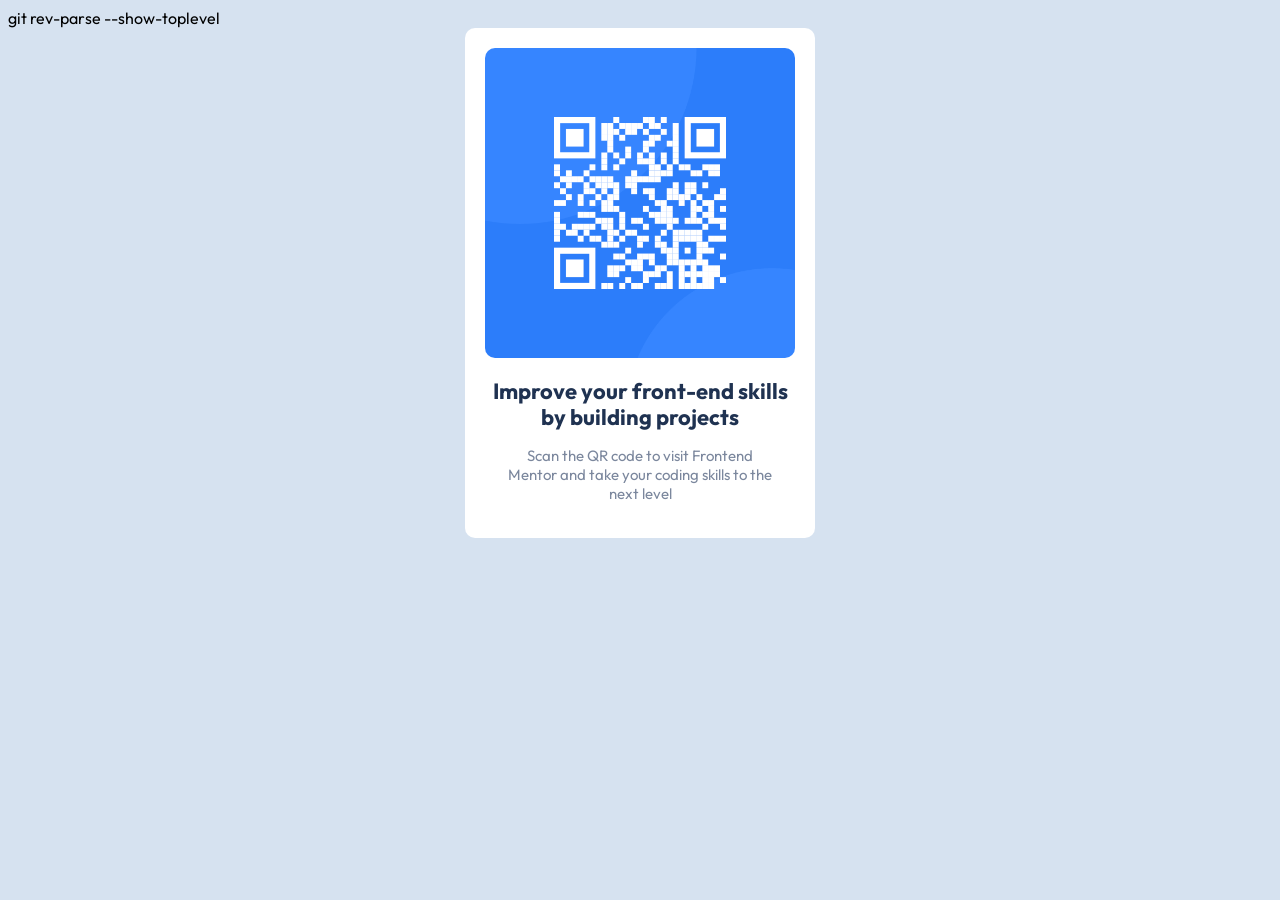
==== index.html @ 4185ad29 "Rename qr.html to index.html Rename qr.html to index.html" ====
<!DOCTYPE html>
<html lang="en">
<head>
    <meta charset="UTF-8">
    <meta name="viewport" content="width=device-width, initial-scale=1.0">
    <title>QR Component</title>
    <link rel="stylesheet" href="qr.css">
    <link rel="preconnect" href="https://fonts.googleapis.com">
    <link rel="preconnect" href="https://fonts.gstatic.com" crossorigin>
    <link href="https://fonts.googleapis.com/css2?family=Outfit:wght@400;700&display=swap" rel="stylesheet">
    <link > 
</head>git rev-parse --show-toplevel
<body>
    <div class="main-box">
        <img src="images/image-qr-code.png" alt="QR Code" class="qr-image">
        <h1>Improve your front-end skills by building projects</h1>
        <p>Scan the QR code to visit Frontend Mentor and take your coding skills to the next level</p>
    </div>
    
</body>
</html>
---- qr.css ----
body {
    background-color:hsl(212, 45%, 89%);
    font-family: 'Outfit', sans-serif;
}

.main-box {
    box-sizing: border-box;
    background-color: hsl(0, 0%, 100%);
    width: 100%;
    max-width: 350px;  
    padding: 20px;
    border-radius: 10px;
    margin-left: auto;
    margin-right: auto;
}
.qr-image {
    display: block;
    width: 100%;
    aspect-ratio: 1;
    object-fit: cover;
    border-radius: 10px;
}

p{
    font-size: 15px;
    color: hsl(220, 15%, 55%);
    text-align: center;
    padding: 0px 20px;
}
h1 {
    color: hsl(218, 44%, 22%);
    font-size: 22px;
    font-weight: 700;
    line-height: 1.2;
    text-align: center;
    margin: 20px 0px 12px;
}
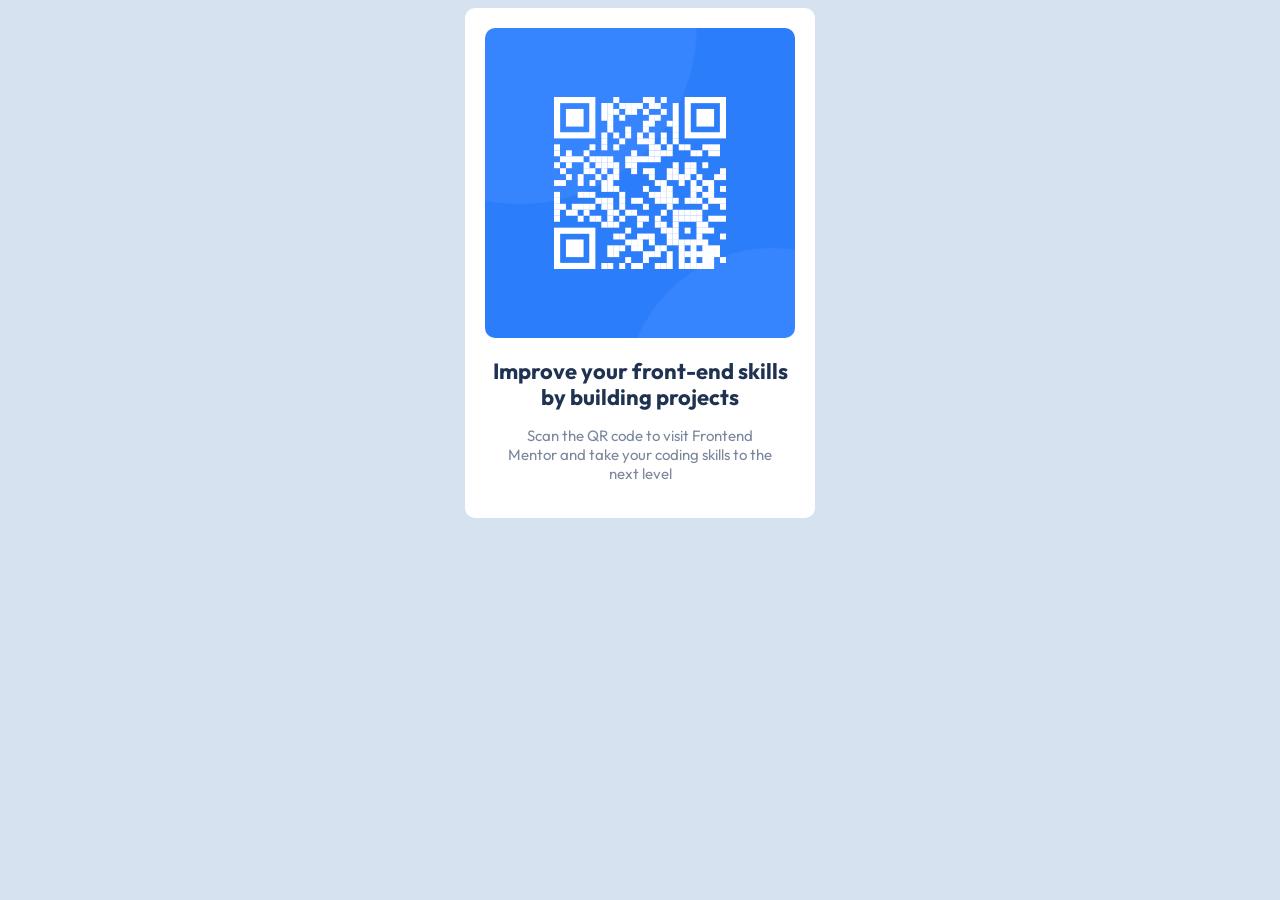
==== commit 57eb94ee: "Fix closing head tag in index.html Remove unnecessary elements" ====
--- a/index.html
+++ b/index.html
@@ -9,7 +9,7 @@
     <link rel="preconnect" href="https://fonts.gstatic.com" crossorigin>
     <link href="https://fonts.googleapis.com/css2?family=Outfit:wght@400;700&display=swap" rel="stylesheet">
     <link > 
-</head>git rev-parse --show-toplevel
+</head>
 <body>
     <div class="main-box">
         <img src="images/image-qr-code.png" alt="QR Code" class="qr-image">
